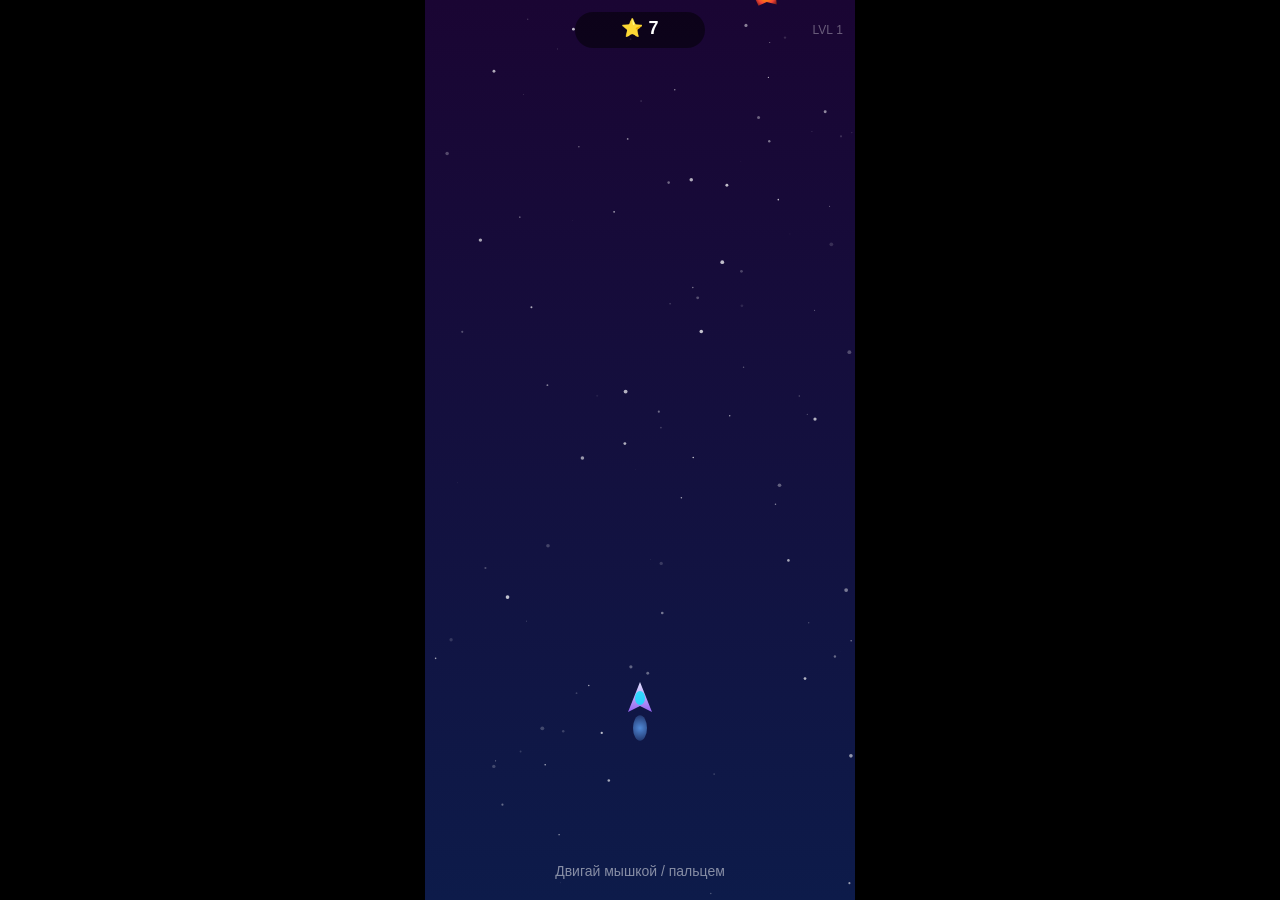
==== meteor-dodge.html @ 66572566 "Create meteor-dodge.html" ====
<!DOCTYPE html>
<html lang="ru">
<head>
<meta charset="UTF-8">
<meta name="viewport" content="width=device-width, initial-scale=1.0, user-scalable=no">
<title>Meteor Dodge</title>
<style>
*{margin:0;padding:0;box-sizing:border-box;}
body{background:#000;overflow:hidden;width:100vw;height:100vh;display:flex;align-items:center;justify-content:center;}
canvas{display:block;touch-action:none;}
</style>
</head>
<body>
<canvas id="c"></canvas>
<script>
const canvas = document.getElementById('c');
const ctx = canvas.getContext('2d');
const W = canvas.width = Math.min(window.innerWidth, 430);
const H = canvas.height = window.innerHeight;

let player = {x:W/2, y:H*0.78, r:20};
let meteors=[], stars=[], particles=[];
let score=0, alive=true, frame=0;
let spawnRate=65, speed=2.8;
let touchX=W/2;
let shield=false, shieldTimer=0;
let bestScore=0;

for(let i=0;i<100;i++) stars.push({
  x:Math.random()*W, y:Math.random()*H,
  r:Math.random()*1.8+0.2,
  b:Math.random()*Math.PI*2,
  spd:0.006+Math.random()*0.014
});

function spawnMeteor(){
  meteors.push({
    x:Math.random()*W, y:-40,
    r:11+Math.random()*20,
    vy:speed+Math.random()*2,
    vx:(Math.random()-0.5)*2,
    rot:0, rotV:(Math.random()-0.5)*0.12,
    isPow: Math.random()<0.1
  });
}

function addPfx(x,y,col,n=12){
  for(let k=0;k<n;k++){
    const a=Math.random()*Math.PI*2, s=2+Math.random()*5;
    particles.push({x,y,vx:Math.cos(a)*s,vy:Math.sin(a)*s,r:2+Math.random()*4,alpha:1,color:col,decay:0.025+Math.random()*0.025});
  }
}

function restart(){
  player={x:W/2,y:H*0.78,r:20};
  meteors=[];particles=[];
  score=0;alive=true;frame=0;spawnRate=65;speed=2.8;
  shield=false;shieldTimer=0;touchX=W/2;
}

canvas.addEventListener('mousemove',e=>{touchX=e.clientX - canvas.getBoundingClientRect().left;});
canvas.addEventListener('touchmove',e=>{e.preventDefault();touchX=e.touches[0].clientX - canvas.getBoundingClientRect().left;},{passive:false});
canvas.addEventListener('touchstart',e=>{if(!alive)restart();},{passive:false});
canvas.addEventListener('mousedown',()=>{if(!alive)restart();});

function loop(){
  requestAnimationFrame(loop);
  ctx.clearRect(0,0,W,H);

  const bg=ctx.createLinearGradient(0,0,0,H);
  bg.addColorStop(0,'#1a0533');bg.addColorStop(1,'#0d1b4a');
  ctx.fillStyle=bg;ctx.fillRect(0,0,W,H);

  // Stars
  stars.forEach(s=>{
    s.b+=s.spd;
    ctx.globalAlpha=0.3+Math.sin(s.b)*0.45;
    ctx.fillStyle='#fff';
    ctx.beginPath();ctx.arc(s.x,s.y,s.r,0,Math.PI*2);ctx.fill();
  });
  ctx.globalAlpha=1;

  if(alive){
    frame++;score++;
    shieldTimer=Math.max(0,shieldTimer-1);
    if(!shieldTimer)shield=false;
    if(frame%290===0){speed+=0.28;spawnRate=Math.max(18,spawnRate-5);}
    if(frame%spawnRate===0)spawnMeteor();
    player.x+=(touchX-player.x)*0.17;
    player.x=Math.max(player.r,Math.min(W-player.r,player.x));
  }

  // Meteors
  for(let i=meteors.length-1;i>=0;i--){
    const m=meteors[i];
    m.y+=m.vy;m.x+=m.vx;m.rot+=m.rotV;
    if(m.y>H+60){meteors.splice(i,1);continue;}

    if(alive){
      const dx=m.x-player.x,dy=m.y-player.y;
      if(Math.sqrt(dx*dx+dy*dy)<m.r+player.r-8){
        if(m.isPow){
          shield=true;shieldTimer=350;
          addPfx(m.x,m.y,'#00e5ff',15);
          meteors.splice(i,1);continue;
        } else if(shield){
          shield=false;shieldTimer=0;
          addPfx(m.x,m.y,'#00e5ff',15);
          meteors.splice(i,1);continue;
        } else {
          alive=false;
          bestScore=Math.max(bestScore,Math.floor(score/10));
          addPfx(player.x,player.y,'#ff2d55',30);
        }
      }
    }

    ctx.save();ctx.translate(m.x,m.y);ctx.rotate(m.rot);
    if(m.isPow){
      ctx.shadowColor='#00e5ff';ctx.shadowBlur=16;
      ctx.fillStyle='#00e5ff';
    } else {
      const grd=ctx.createRadialGradient(0,0,2,0,0,m.r);
      grd.addColorStop(0,'#ff9800');grd.addColorStop(0.5,'#f44336');grd.addColorStop(1,'#4a1010');
      ctx.fillStyle=grd;
    }
    ctx.beginPath();
    for(let k=0;k<8;k++){
      const a=(k/8)*Math.PI*2;
      const rr=m.r*(0.7+0.3*Math.sin(k*2.3+m.rot));
      k===0?ctx.moveTo(Math.cos(a)*rr,Math.sin(a)*rr):ctx.lineTo(Math.cos(a)*rr,Math.sin(a)*rr);
    }
    ctx.closePath();ctx.fill();
    ctx.shadowBlur=0;
    if(m.isPow){ctx.fillStyle='#fff';ctx.font='14px serif';ctx.textAlign='center';ctx.textBaseline='middle';ctx.fillText('🛡',0,1);}
    ctx.restore();
  }

  // Particles
  for(let i=particles.length-1;i>=0;i--){
    const p=particles[i];
    p.x+=p.vx;p.y+=p.vy;p.vy+=0.15;p.alpha-=p.decay;
    if(p.alpha<=0){particles.splice(i,1);continue;}
    ctx.globalAlpha=p.alpha;
    ctx.fillStyle=p.color;
    ctx.beginPath();ctx.arc(p.x,p.y,p.r,0,Math.PI*2);ctx.fill();
    ctx.globalAlpha=1;
  }

  // Player
  if(alive||particles.length){
    ctx.save();ctx.translate(player.x,player.y);

    // Engine glow
    const trail=ctx.createRadialGradient(0,26,0,0,26,18);
    trail.addColorStop(0,'rgba(96,165,250,0.8)');trail.addColorStop(1,'rgba(96,165,250,0)');
    ctx.fillStyle=trail;
    ctx.beginPath();ctx.ellipse(0,26,7,15+Math.sin(frame*0.25)*4,0,0,Math.PI*2);ctx.fill();

    // Shield ring
    if(shield){
      ctx.strokeStyle=`rgba(0,229,255,${0.5+Math.sin(frame*0.12)*0.3})`;
      ctx.lineWidth=2.5;ctx.setLineDash([5,5]);
      ctx.beginPath();ctx.arc(0,0,player.r+11,0,Math.PI*2);ctx.stroke();
      ctx.setLineDash([]);
    }

    // Ship
    const sg=ctx.createLinearGradient(0,-player.r,0,player.r);
    sg.addColorStop(0,'#e0e0ff');sg.addColorStop(1,'#7c3aed');
    ctx.fillStyle=sg;
    ctx.beginPath();
    ctx.moveTo(0,-player.r);
    ctx.lineTo(-player.r*0.6,player.r*0.5);
    ctx.lineTo(0,player.r*0.2);
    ctx.lineTo(player.r*0.6,player.r*0.5);
    ctx.closePath();ctx.fill();

    // Cockpit
    ctx.fillStyle='#00e5ff';ctx.globalAlpha=0.75;
    ctx.beginPath();ctx.ellipse(0,-player.r*0.2,5,7,0,0,Math.PI*2);ctx.fill();
    ctx.globalAlpha=1;
    ctx.restore();
  }

  // HUD score
  ctx.fillStyle='rgba(0,0,0,0.5)';
  ctx.beginPath();ctx.roundRect(W/2-65,12,130,36,18);ctx.fill();
  ctx.fillStyle='#fff';ctx.font='bold 18px sans-serif';ctx.textAlign='center';
  ctx.fillText('⭐ '+Math.floor(score/10),W/2,34);

  // Shield badge
  if(shield){
    ctx.fillStyle='rgba(0,229,255,0.2)';
    ctx.beginPath();ctx.roundRect(10,12,95,32,16);ctx.fill();
    ctx.fillStyle='#00e5ff';ctx.font='bold 13px sans-serif';ctx.textAlign='left';
    ctx.fillText('🛡 ЗАЩИТА',18,32);
  }

  // Level
  ctx.fillStyle='rgba(255,255,255,0.35)';ctx.font='12px sans-serif';ctx.textAlign='right';
  ctx.fillText('LVL '+Math.floor(frame/290+1),W-12,34);

  // Hint
  if(frame<90&&alive){
    ctx.fillStyle='rgba(255,255,255,0.5)';ctx.font='14px sans-serif';ctx.textAlign='center';
    ctx.fillText('Двигай мышкой / пальцем',W/2,H-24);
  }

  // Game Over
  if(!alive){
    ctx.fillStyle='rgba(0,0,0,0.78)';ctx.fillRect(0,0,W,H);
    ctx.fillStyle='#ff2d55';ctx.font='bold 46px sans-serif';ctx.textAlign='center';
    ctx.fillText('💥 CRASH!',W/2,H/2-55);
    ctx.fillStyle='#fff';ctx.font='bold 26px sans-serif';
    ctx.fillText('Счёт: '+Math.floor(score/10),W/2,H/2);
    ctx.fillStyle='rgba(255,255,255,0.55)';ctx.font='16px sans-serif';
    ctx.fillText('Рекорд: '+bestScore,W/2,H/2+34);
    ctx.fillStyle='#ffd600';ctx.font='bold 18px sans-serif';
    ctx.fillText('Клик / тап — снова',W/2,H/2+72);
  }
}

loop();
</script>
</body>
</html>
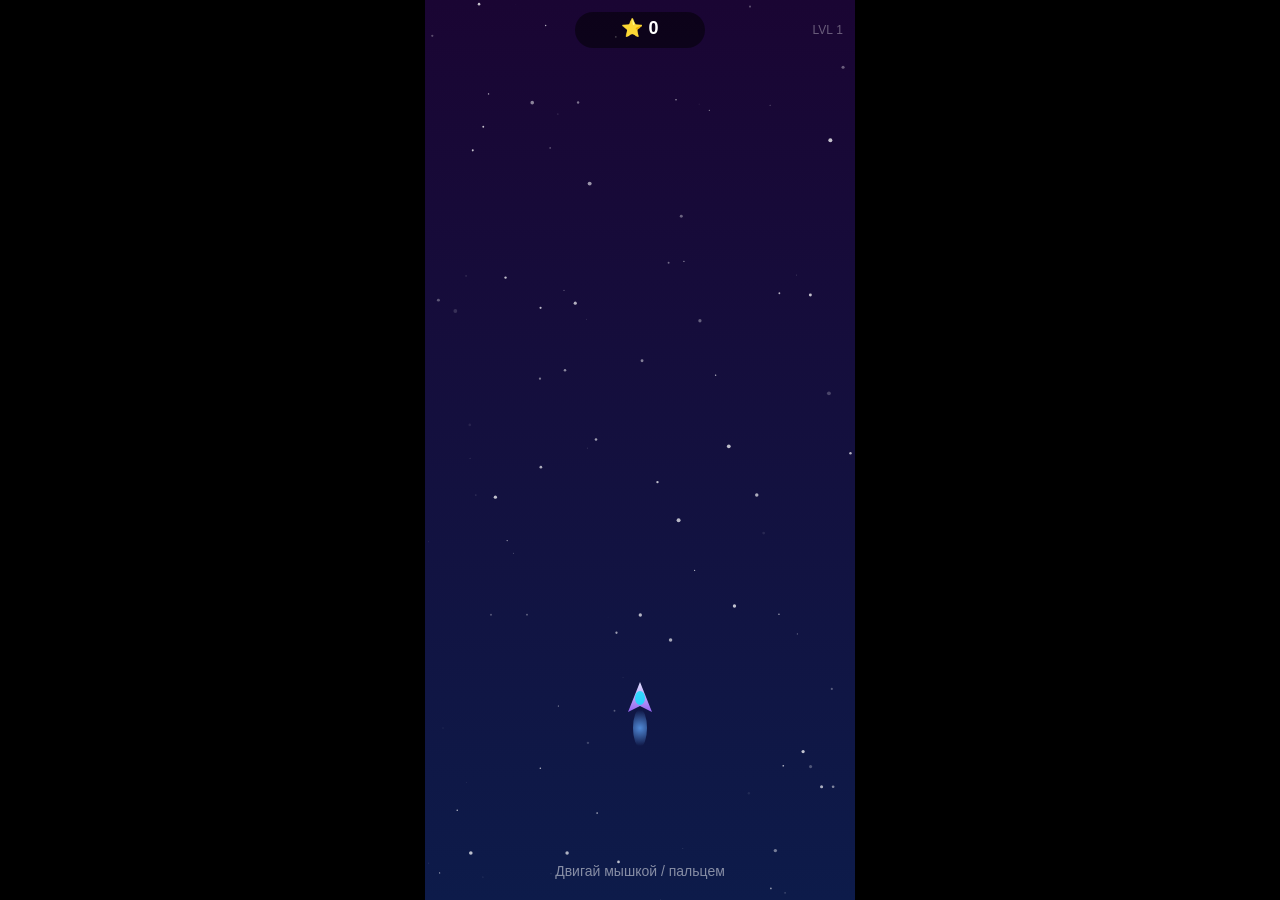
==== commit b4cfd968: "feat: Telegram Mini App integration for Meteor Dodge - Add index.html with Telegram WebApp SDK (read" ====
--- a/meteor-dodge.html
+++ b/meteor-dodge.html
@@ -2,226 +2,12 @@
 <html lang="ru">
 <head>
 <meta charset="UTF-8">
-<meta name="viewport" content="width=device-width, initial-scale=1.0, user-scalable=no">
-<title>Meteor Dodge</title>
-<style>
-*{margin:0;padding:0;box-sizing:border-box;}
-body{background:#000;overflow:hidden;width:100vw;height:100vh;display:flex;align-items:center;justify-content:center;}
-canvas{display:block;touch-action:none;}
-</style>
+<meta http-equiv="refresh" content="0;url=index.html">
+<meta name="viewport" content="width=device-width, initial-scale=1.0">
+<title>Meteor Dodge — перенаправление</title>
 </head>
-<body>
-<canvas id="c"></canvas>
-<script>
-const canvas = document.getElementById('c');
-const ctx = canvas.getContext('2d');
-const W = canvas.width = Math.min(window.innerWidth, 430);
-const H = canvas.height = window.innerHeight;
-
-let player = {x:W/2, y:H*0.78, r:20};
-let meteors=[], stars=[], particles=[];
-let score=0, alive=true, frame=0;
-let spawnRate=65, speed=2.8;
-let touchX=W/2;
-let shield=false, shieldTimer=0;
-let bestScore=0;
-
-for(let i=0;i<100;i++) stars.push({
-  x:Math.random()*W, y:Math.random()*H,
-  r:Math.random()*1.8+0.2,
-  b:Math.random()*Math.PI*2,
-  spd:0.006+Math.random()*0.014
-});
-
-function spawnMeteor(){
-  meteors.push({
-    x:Math.random()*W, y:-40,
-    r:11+Math.random()*20,
-    vy:speed+Math.random()*2,
-    vx:(Math.random()-0.5)*2,
-    rot:0, rotV:(Math.random()-0.5)*0.12,
-    isPow: Math.random()<0.1
-  });
-}
-
-function addPfx(x,y,col,n=12){
-  for(let k=0;k<n;k++){
-    const a=Math.random()*Math.PI*2, s=2+Math.random()*5;
-    particles.push({x,y,vx:Math.cos(a)*s,vy:Math.sin(a)*s,r:2+Math.random()*4,alpha:1,color:col,decay:0.025+Math.random()*0.025});
-  }
-}
-
-function restart(){
-  player={x:W/2,y:H*0.78,r:20};
-  meteors=[];particles=[];
-  score=0;alive=true;frame=0;spawnRate=65;speed=2.8;
-  shield=false;shieldTimer=0;touchX=W/2;
-}
-
-canvas.addEventListener('mousemove',e=>{touchX=e.clientX - canvas.getBoundingClientRect().left;});
-canvas.addEventListener('touchmove',e=>{e.preventDefault();touchX=e.touches[0].clientX - canvas.getBoundingClientRect().left;},{passive:false});
-canvas.addEventListener('touchstart',e=>{if(!alive)restart();},{passive:false});
-canvas.addEventListener('mousedown',()=>{if(!alive)restart();});
-
-function loop(){
-  requestAnimationFrame(loop);
-  ctx.clearRect(0,0,W,H);
-
-  const bg=ctx.createLinearGradient(0,0,0,H);
-  bg.addColorStop(0,'#1a0533');bg.addColorStop(1,'#0d1b4a');
-  ctx.fillStyle=bg;ctx.fillRect(0,0,W,H);
-
-  // Stars
-  stars.forEach(s=>{
-    s.b+=s.spd;
-    ctx.globalAlpha=0.3+Math.sin(s.b)*0.45;
-    ctx.fillStyle='#fff';
-    ctx.beginPath();ctx.arc(s.x,s.y,s.r,0,Math.PI*2);ctx.fill();
-  });
-  ctx.globalAlpha=1;
-
-  if(alive){
-    frame++;score++;
-    shieldTimer=Math.max(0,shieldTimer-1);
-    if(!shieldTimer)shield=false;
-    if(frame%290===0){speed+=0.28;spawnRate=Math.max(18,spawnRate-5);}
-    if(frame%spawnRate===0)spawnMeteor();
-    player.x+=(touchX-player.x)*0.17;
-    player.x=Math.max(player.r,Math.min(W-player.r,player.x));
-  }
-
-  // Meteors
-  for(let i=meteors.length-1;i>=0;i--){
-    const m=meteors[i];
-    m.y+=m.vy;m.x+=m.vx;m.rot+=m.rotV;
-    if(m.y>H+60){meteors.splice(i,1);continue;}
-
-    if(alive){
-      const dx=m.x-player.x,dy=m.y-player.y;
-      if(Math.sqrt(dx*dx+dy*dy)<m.r+player.r-8){
-        if(m.isPow){
-          shield=true;shieldTimer=350;
-          addPfx(m.x,m.y,'#00e5ff',15);
-          meteors.splice(i,1);continue;
-        } else if(shield){
-          shield=false;shieldTimer=0;
-          addPfx(m.x,m.y,'#00e5ff',15);
-          meteors.splice(i,1);continue;
-        } else {
-          alive=false;
-          bestScore=Math.max(bestScore,Math.floor(score/10));
-          addPfx(player.x,player.y,'#ff2d55',30);
-        }
-      }
-    }
-
-    ctx.save();ctx.translate(m.x,m.y);ctx.rotate(m.rot);
-    if(m.isPow){
-      ctx.shadowColor='#00e5ff';ctx.shadowBlur=16;
-      ctx.fillStyle='#00e5ff';
-    } else {
-      const grd=ctx.createRadialGradient(0,0,2,0,0,m.r);
-      grd.addColorStop(0,'#ff9800');grd.addColorStop(0.5,'#f44336');grd.addColorStop(1,'#4a1010');
-      ctx.fillStyle=grd;
-    }
-    ctx.beginPath();
-    for(let k=0;k<8;k++){
-      const a=(k/8)*Math.PI*2;
-      const rr=m.r*(0.7+0.3*Math.sin(k*2.3+m.rot));
-      k===0?ctx.moveTo(Math.cos(a)*rr,Math.sin(a)*rr):ctx.lineTo(Math.cos(a)*rr,Math.sin(a)*rr);
-    }
-    ctx.closePath();ctx.fill();
-    ctx.shadowBlur=0;
-    if(m.isPow){ctx.fillStyle='#fff';ctx.font='14px serif';ctx.textAlign='center';ctx.textBaseline='middle';ctx.fillText('🛡',0,1);}
-    ctx.restore();
-  }
-
-  // Particles
-  for(let i=particles.length-1;i>=0;i--){
-    const p=particles[i];
-    p.x+=p.vx;p.y+=p.vy;p.vy+=0.15;p.alpha-=p.decay;
-    if(p.alpha<=0){particles.splice(i,1);continue;}
-    ctx.globalAlpha=p.alpha;
-    ctx.fillStyle=p.color;
-    ctx.beginPath();ctx.arc(p.x,p.y,p.r,0,Math.PI*2);ctx.fill();
-    ctx.globalAlpha=1;
-  }
-
-  // Player
-  if(alive||particles.length){
-    ctx.save();ctx.translate(player.x,player.y);
-
-    // Engine glow
-    const trail=ctx.createRadialGradient(0,26,0,0,26,18);
-    trail.addColorStop(0,'rgba(96,165,250,0.8)');trail.addColorStop(1,'rgba(96,165,250,0)');
-    ctx.fillStyle=trail;
-    ctx.beginPath();ctx.ellipse(0,26,7,15+Math.sin(frame*0.25)*4,0,0,Math.PI*2);ctx.fill();
-
-    // Shield ring
-    if(shield){
-      ctx.strokeStyle=`rgba(0,229,255,${0.5+Math.sin(frame*0.12)*0.3})`;
-      ctx.lineWidth=2.5;ctx.setLineDash([5,5]);
-      ctx.beginPath();ctx.arc(0,0,player.r+11,0,Math.PI*2);ctx.stroke();
-      ctx.setLineDash([]);
-    }
-
-    // Ship
-    const sg=ctx.createLinearGradient(0,-player.r,0,player.r);
-    sg.addColorStop(0,'#e0e0ff');sg.addColorStop(1,'#7c3aed');
-    ctx.fillStyle=sg;
-    ctx.beginPath();
-    ctx.moveTo(0,-player.r);
-    ctx.lineTo(-player.r*0.6,player.r*0.5);
-    ctx.lineTo(0,player.r*0.2);
-    ctx.lineTo(player.r*0.6,player.r*0.5);
-    ctx.closePath();ctx.fill();
-
-    // Cockpit
-    ctx.fillStyle='#00e5ff';ctx.globalAlpha=0.75;
-    ctx.beginPath();ctx.ellipse(0,-player.r*0.2,5,7,0,0,Math.PI*2);ctx.fill();
-    ctx.globalAlpha=1;
-    ctx.restore();
-  }
-
-  // HUD score
-  ctx.fillStyle='rgba(0,0,0,0.5)';
-  ctx.beginPath();ctx.roundRect(W/2-65,12,130,36,18);ctx.fill();
-  ctx.fillStyle='#fff';ctx.font='bold 18px sans-serif';ctx.textAlign='center';
-  ctx.fillText('⭐ '+Math.floor(score/10),W/2,34);
-
-  // Shield badge
-  if(shield){
-    ctx.fillStyle='rgba(0,229,255,0.2)';
-    ctx.beginPath();ctx.roundRect(10,12,95,32,16);ctx.fill();
-    ctx.fillStyle='#00e5ff';ctx.font='bold 13px sans-serif';ctx.textAlign='left';
-    ctx.fillText('🛡 ЗАЩИТА',18,32);
-  }
-
-  // Level
-  ctx.fillStyle='rgba(255,255,255,0.35)';ctx.font='12px sans-serif';ctx.textAlign='right';
-  ctx.fillText('LVL '+Math.floor(frame/290+1),W-12,34);
-
-  // Hint
-  if(frame<90&&alive){
-    ctx.fillStyle='rgba(255,255,255,0.5)';ctx.font='14px sans-serif';ctx.textAlign='center';
-    ctx.fillText('Двигай мышкой / пальцем',W/2,H-24);
-  }
-
-  // Game Over
-  if(!alive){
-    ctx.fillStyle='rgba(0,0,0,0.78)';ctx.fillRect(0,0,W,H);
-    ctx.fillStyle='#ff2d55';ctx.font='bold 46px sans-serif';ctx.textAlign='center';
-    ctx.fillText('💥 CRASH!',W/2,H/2-55);
-    ctx.fillStyle='#fff';ctx.font='bold 26px sans-serif';
-    ctx.fillText('Счёт: '+Math.floor(score/10),W/2,H/2);
-    ctx.fillStyle='rgba(255,255,255,0.55)';ctx.font='16px sans-serif';
-    ctx.fillText('Рекорд: '+bestScore,W/2,H/2+34);
-    ctx.fillStyle='#ffd600';ctx.font='bold 18px sans-serif';
-    ctx.fillText('Клик / тап — снова',W/2,H/2+72);
-  }
-}
-
-loop();
-</script>
+<body style="background:#000;color:#888;font-family:sans-serif;text-align:center;padding:2rem;">
+<p>Открывается игра…</p>
+<p><a href="index.html" style="color:#7c3aed;">Перейти вручную</a></p>
 </body>
 </html>
